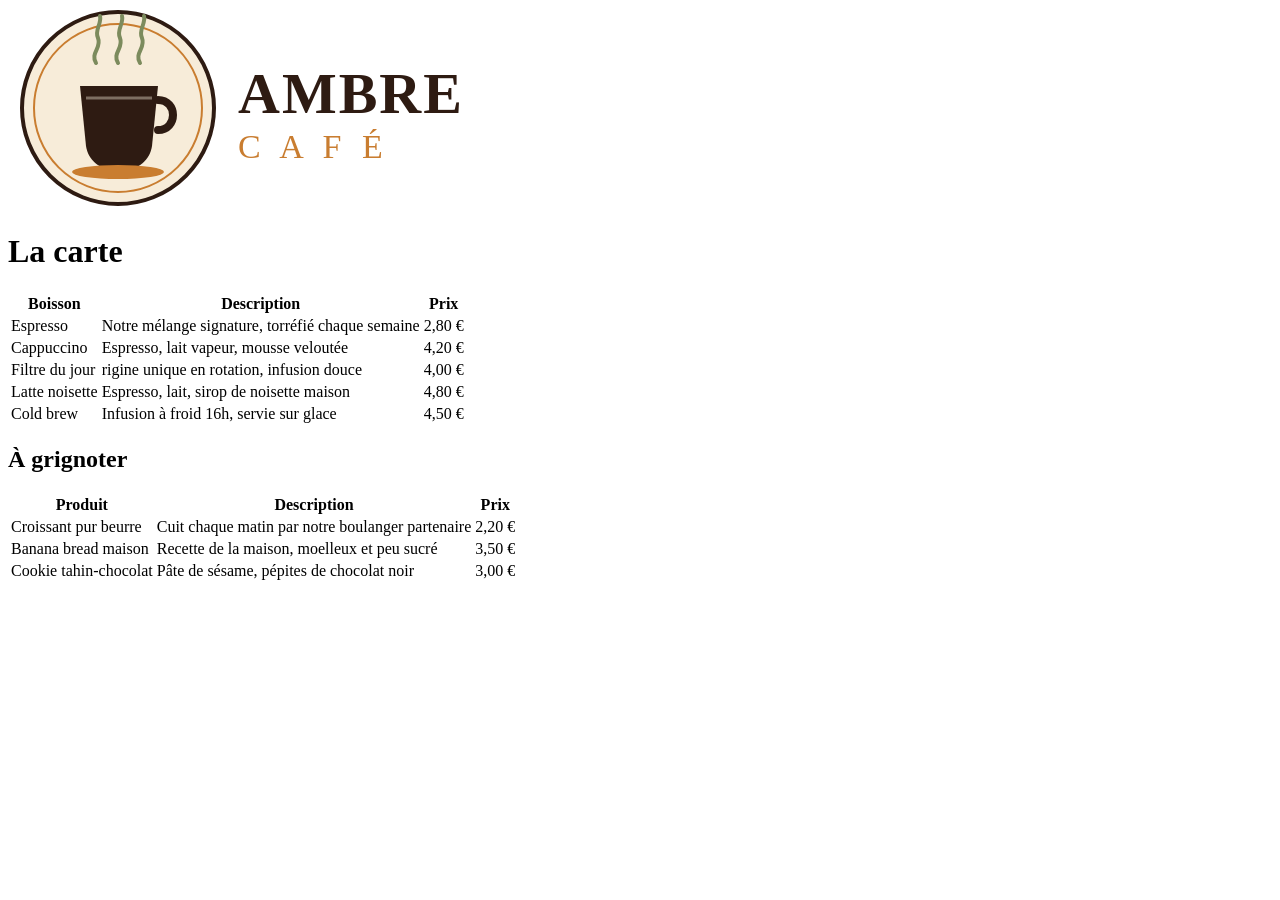
==== la-carte.html @ ccff2c0c "creation site ambre café - creation des page INDEX.HTML - creation de la base - ajout titre - catego" ====
<!DOCTYPE html>
<html lang="fr">
<head>
    <meta charset="UTF-8">
    <meta name="viewport" content="width=device-width, initial-scale=1.0">
    <link rel="stylesheet" href="style.css">
    <title>La-carte</title>
</head>
<body>
    <header>
        <a href="index.html"><img src="img/logo-wordmark.svg" alt="Logo ambre café" title="retour à l'accueil"></a>
        <h1>La carte</h1>
    </header>

    <div class="cafe">
         <table>
       <thead>
        <th>Boisson</th>
        <th>Description</th>
        <th>Prix</th>
       </thead>
       <tbody>
        <td>Espresso</td>
        <td>Notre mélange signature, torréfié chaque semaine</td>
        <td>2,80 €</td>
        <tr>
            <td>Cappuccino</td>
            <td>Espresso, lait vapeur, mousse veloutée</td>
            <td>4,20 €</td>
        </tr>
       <tr>
            <td>Filtre du jour</td>
            <td>rigine unique en rotation, infusion douce</td>
            <td>4,00 €</td>
        </tr>
        <tr>
            <td>Latte noisette</td>
            <td>Espresso, lait, sirop de noisette maison</td>
            <td>4,80 €</td>
        </tr>
        <tr>
            <td>Cold brew</td>
            <td>Infusion à froid 16h, servie sur glace</td>
            <td>4,50 €</td>
        </tr>
       </tbody>
    </table>
    </div>
    <div class="grignoter">
            <h2>À grignoter</h2>
    
    <table>
       <thead>
        <th>Produit</th>
        <th>Description</th>
        <th>Prix</th>
       </thead>
       <tbody>
            <td>Croissant pur beurre</td>
            <td>Cuit chaque matin par notre boulanger partenaire</td>
            <td>2,20 €</td>
        <tr>
            <td>Banana bread maison</td>
            <td>Recette de la maison, moelleux et peu sucré</td>
            <td>3,50 €</td>
        </tr>
       <tr>
            <td>Cookie tahin-chocolat</td>
            <td>Pâte de sésame, pépites de chocolat noir</td>
            <td>3,00 €</td>
        </tr>
       </tbody>
    </table>
    </div>

</body>
</html>
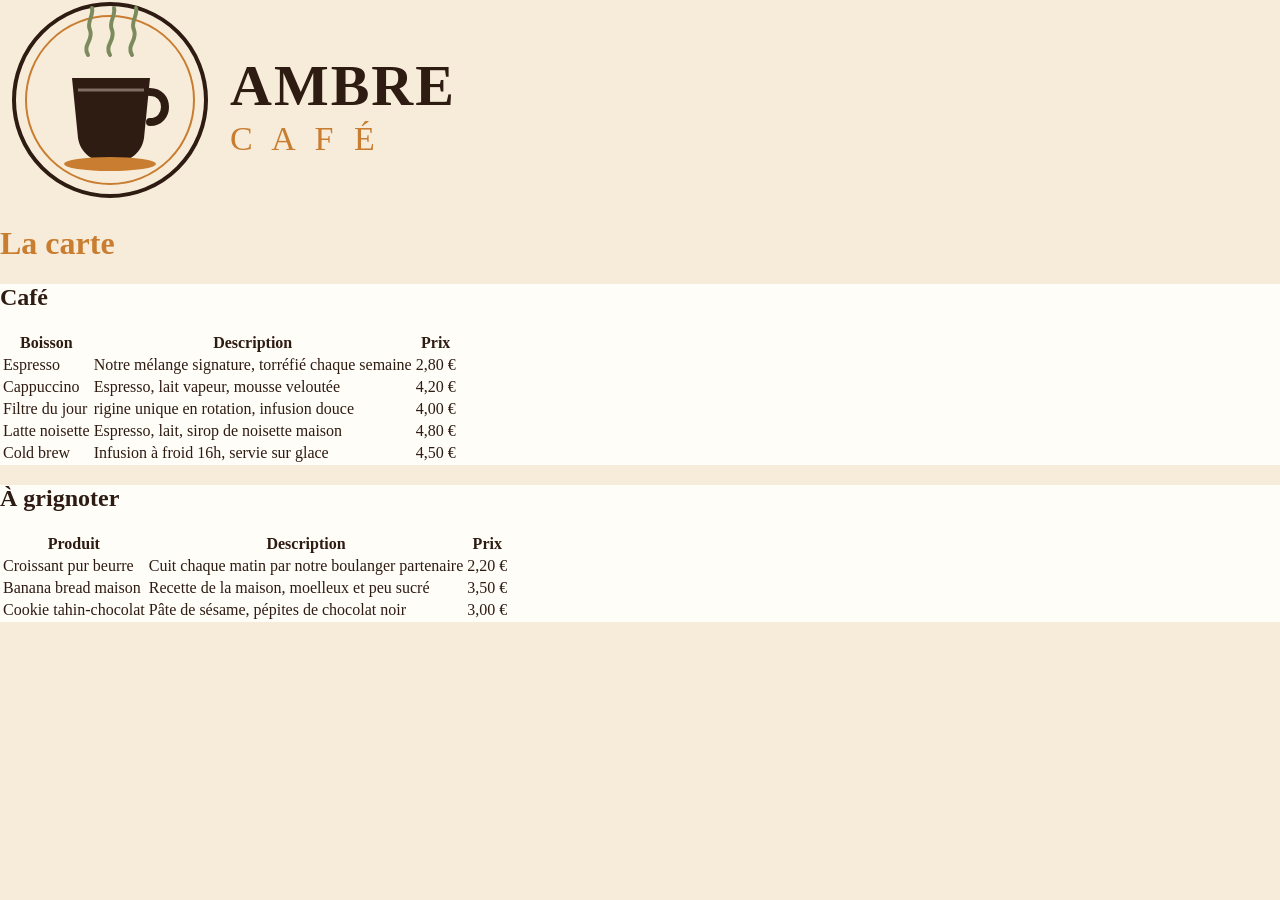
==== commit bf588c7d: "Ajout de styles CSS et mise à jour de la structure HTML pour améliorer la présentation de la carte e" ====
--- a/la-carte.html
+++ b/la-carte.html
@@ -13,6 +13,7 @@
     </header>
 
     <div class="cafe">
+        <h2>Café</h2>
          <table>
        <thead>
         <th>Boisson</th>
--- a/style.css
+++ b/style.css
@@ -0,0 +1,36 @@
+:root{
+    --principal-color: #f7ecd9;
+    --primary-color: #2e1b12;
+    /*couleur entete pied de page texte*/
+    --header-color: #c97d30;
+    /*couleur lien logo*/
+    --logo-color: #7c8b5d;
+    /*icon au survol*/
+    --survol-icon-color: #7C8B5D;
+    --couleur-carte: #FFFDF8;
+}
+body{margin: 0;}
+body{
+    background-color: var(--principal-color);
+    color: var(--primary-color);
+}
+h1, header, footer{
+    color: var(--header-color);
+    background-color: var(--principal-color);
+}
+a, img{
+    color: var(--header-color);
+     text-decoration:none;
+}
+.button{
+   border:1px solid var(--header-color);
+   border-radius:5px;
+   display:inline-block;
+   padding:5px 10px;
+   margin: 5px
+   
+}
+
+.cafe, .grignoter{
+    background-color: var(--couleur-carte);
+}
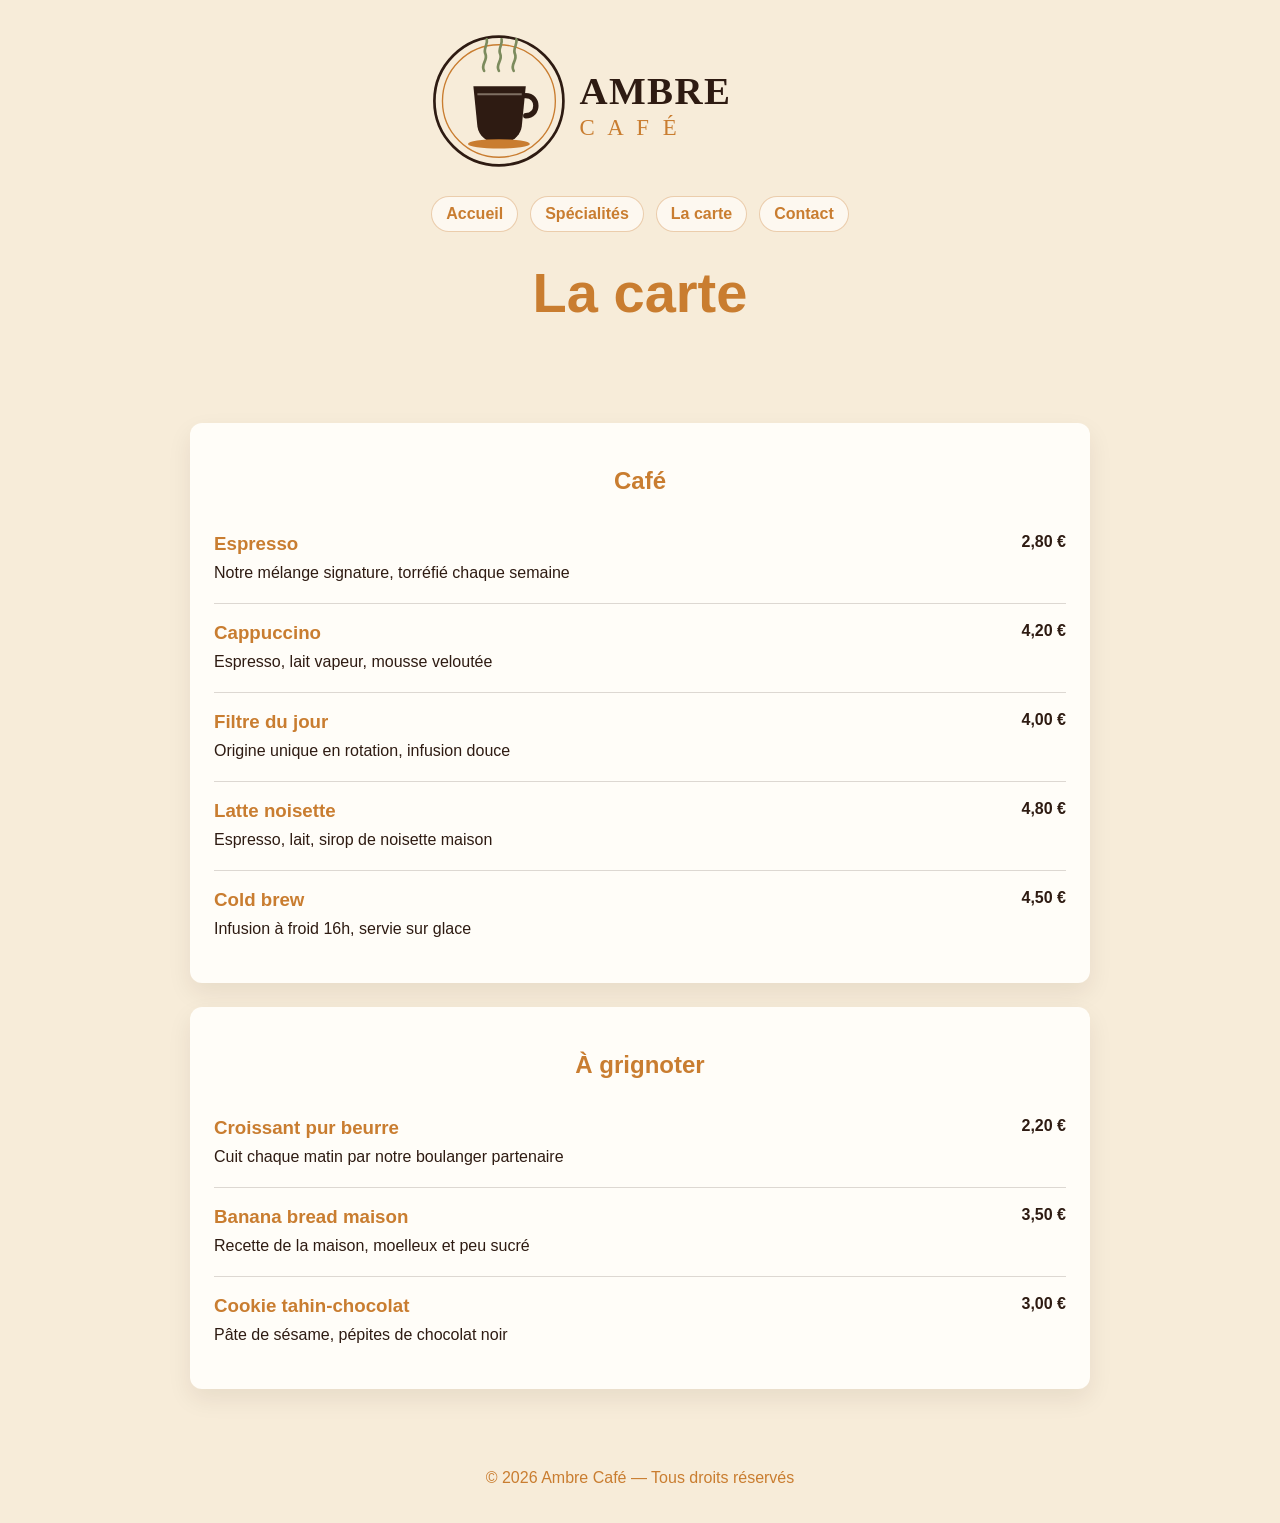
==== commit dd43252b: "Mise à jour de la structure HTML et des styles CSS dans index.html, la-carte.html et style.css pour " ====
--- a/la-carte.html
+++ b/la-carte.html
@@ -3,76 +3,92 @@
 <head>
     <meta charset="UTF-8">
     <meta name="viewport" content="width=device-width, initial-scale=1.0">
+    <link rel="shortcut icon" href="img/logo-icon.svg" type="image/x-icon">
     <link rel="stylesheet" href="style.css">
-    <title>La-carte</title>
+    <title>La carte - Ambre Café</title>
 </head>
 <body>
     <header>
-        <a href="index.html"><img src="img/logo-wordmark.svg" alt="Logo ambre café" title="retour à l'accueil"></a>
+        <a href="index.html"><img src="img/logo-wordmark.svg" alt="Logo Ambre Café" title="Retour à l'accueil"></a>
+        <nav>
+            <ul>
+                <li><a href="index.html">Accueil</a></li>
+                <li><a href="index.html#specialites">Spécialités</a></li>
+                <li><a href="la-carte.html">La carte</a></li>
+                <li><a href="index.html#contact">Contact</a></li>
+            </ul>
+        </nav>
         <h1>La carte</h1>
     </header>
 
-    <div class="cafe">
+    <main class="page-carte">
+    <section class="cafe">
         <h2>Café</h2>
-         <table>
-       <thead>
-        <th>Boisson</th>
-        <th>Description</th>
-        <th>Prix</th>
-       </thead>
-       <tbody>
-        <td>Espresso</td>
-        <td>Notre mélange signature, torréfié chaque semaine</td>
-        <td>2,80 €</td>
-        <tr>
-            <td>Cappuccino</td>
-            <td>Espresso, lait vapeur, mousse veloutée</td>
-            <td>4,20 €</td>
-        </tr>
-       <tr>
-            <td>Filtre du jour</td>
-            <td>rigine unique en rotation, infusion douce</td>
-            <td>4,00 €</td>
-        </tr>
-        <tr>
-            <td>Latte noisette</td>
-            <td>Espresso, lait, sirop de noisette maison</td>
-            <td>4,80 €</td>
-        </tr>
-        <tr>
-            <td>Cold brew</td>
-            <td>Infusion à froid 16h, servie sur glace</td>
-            <td>4,50 €</td>
-        </tr>
-       </tbody>
-    </table>
-    </div>
-    <div class="grignoter">
-            <h2>À grignoter</h2>
-    
-    <table>
-       <thead>
-        <th>Produit</th>
-        <th>Description</th>
-        <th>Prix</th>
-       </thead>
-       <tbody>
-            <td>Croissant pur beurre</td>
-            <td>Cuit chaque matin par notre boulanger partenaire</td>
-            <td>2,20 €</td>
-        <tr>
-            <td>Banana bread maison</td>
-            <td>Recette de la maison, moelleux et peu sucré</td>
-            <td>3,50 €</td>
-        </tr>
-       <tr>
-            <td>Cookie tahin-chocolat</td>
-            <td>Pâte de sésame, pépites de chocolat noir</td>
-            <td>3,00 €</td>
-        </tr>
-       </tbody>
-    </table>
-    </div>
+        <article class="menu-item">
+            <div>
+                <h3>Espresso</h3>
+                <p>Notre mélange signature, torréfié chaque semaine</p>
+            </div>
+            <strong>2,80 €</strong>
+        </article>
+        <article class="menu-item">
+            <div>
+                <h3>Cappuccino</h3>
+                <p>Espresso, lait vapeur, mousse veloutée</p>
+            </div>
+            <strong>4,20 €</strong>
+        </article>
+        <article class="menu-item">
+            <div>
+                <h3>Filtre du jour</h3>
+                <p>Origine unique en rotation, infusion douce</p>
+            </div>
+            <strong>4,00 €</strong>
+        </article>
+        <article class="menu-item">
+            <div>
+                <h3>Latte noisette</h3>
+                <p>Espresso, lait, sirop de noisette maison</p>
+            </div>
+            <strong>4,80 €</strong>
+        </article>
+        <article class="menu-item">
+            <div>
+                <h3>Cold brew</h3>
+                <p>Infusion à froid 16h, servie sur glace</p>
+            </div>
+            <strong>4,50 €</strong>
+        </article>
+    </section>
 
+    <section class="grignoter">
+        <h2>À grignoter</h2>
+        <article class="menu-item">
+            <div>
+                <h3>Croissant pur beurre</h3>
+                <p>Cuit chaque matin par notre boulanger partenaire</p>
+            </div>
+            <strong>2,20 €</strong>
+        </article>
+        <article class="menu-item">
+            <div>
+                <h3>Banana bread maison</h3>
+                <p>Recette de la maison, moelleux et peu sucré</p>
+            </div>
+            <strong>3,50 €</strong>
+        </article>
+        <article class="menu-item">
+            <div>
+                <h3>Cookie tahin-chocolat</h3>
+                <p>Pâte de sésame, pépites de chocolat noir</p>
+            </div>
+            <strong>3,00 €</strong>
+        </article>
+    </section>
+    </main>
+
+    <footer>
+        <p>© 2026 Ambre Café — Tous droits réservés</p>
+    </footer>
 </body>
-</html>+</html>
--- a/style.css
+++ b/style.css
@@ -1,36 +1,323 @@
 :root{
-    --principal-color: #f7ecd9;
-    --primary-color: #2e1b12;
-    /*couleur entete pied de page texte*/
-    --header-color: #c97d30;
-    /*couleur lien logo*/
-    --logo-color: #7c8b5d;
-    /*icon au survol*/
+    --principal-color: #F7ECD9;
+    --primary-color: #2E1B12;
+    --header-color: #C97D30;
+    --logo-color: #7C8B5D;
     --survol-icon-color: #7C8B5D;
     --couleur-carte: #FFFDF8;
 }
-body{margin: 0;}
+
 body{
+    margin: 0;
     background-color: var(--principal-color);
     color: var(--primary-color);
-}
-h1, header, footer{
-    color: var(--header-color);
+    font-family: Poppins, Arial, sans-serif;
+}
+
+header,
+footer{
     background-color: var(--principal-color);
-}
-a, img{
-    color: var(--header-color);
-     text-decoration:none;
-}
+    color: var(--header-color);
+    text-align: center;
+}
+
+header{
+    padding: 34px 20px 42px;
+}
+
+header img{
+    max-width: 430px;
+    width: 88%;
+}
+
+nav ul{
+    display: flex;
+    flex-wrap: wrap;
+    justify-content: center;
+    gap: 12px;
+    margin: 24px 0 0;
+    padding: 0;
+    list-style: none;
+}
+
+nav a{
+    display: inline-block;
+    padding: 8px 14px;
+    border: 1px solid rgba(201, 125, 48, 0.35);
+    border-radius: 999px;
+    background-color: rgba(255, 253, 248, 0.72);
+    font-weight: 700;
+}
+
+nav a:hover{
+    background-color: var(--header-color);
+    color: var(--couleur-carte);
+}
+
+h1,
+h2{
+    text-align: center;
+}
+
+h1{
+    margin: 28px 0 12px;
+    font-size: clamp(2rem, 5vw, 3.5rem);
+}
+
+h2{
+    color: var(--header-color);
+}
+
+a{
+    color: var(--header-color);
+    text-decoration: none;
+}
+
+main{
+    max-width: 1100px;
+    margin: 0 auto;
+    padding: 20px;
+}
+
+article,
+.nos-valeur,
+.specialites,
+.contact,
+.horaire,
+.cafe,
+.grignoter{
+    margin: 24px 0;
+    padding: 24px;
+    border-radius: 12px;
+    background-color: var(--couleur-carte);
+    box-shadow: 0 10px 24px rgba(46, 27, 18, 0.08);
+}
+
+article{
+    text-align: center;
+}
+
+.hero{
+    max-width: 780px;
+    margin: 16px auto 0;
+}
+
+.hero p{
+    max-width: 700px;
+    margin: 10px auto;
+    line-height: 1.7;
+}
+
+.slogan{
+    color: var(--header-color);
+    font-size: clamp(1.15rem, 3vw, 1.7rem);
+    font-weight: 500;
+}
+
+.accroche{
+    color: var(--primary-color);
+    font-size: 1.15rem;
+    font-weight: 700;
+}
+
 .button{
-   border:1px solid var(--header-color);
-   border-radius:5px;
-   display:inline-block;
-   padding:5px 10px;
-   margin: 5px
-   
-}
-
-.cafe, .grignoter{
+    display: inline-block;
+    margin-top: 18px;
+    padding: 10px 18px;
+    border: 1px solid var(--header-color);
+    border-radius: 6px;
+    background-color: var(--header-color);
+}
+
+.button a{
+    color: var(--couleur-carte);
+    font-weight: 700;
+}
+
+.button:hover{
+    background-color: var(--logo-color);
+    border-color: var(--logo-color);
+}
+
+.a-propos{
+    display: grid;
+    grid-template-columns: repeat(2, 1fr);
+    gap: 24px;
+}
+
+.specialites{
+    text-align: center;
+}
+
+.cartes-specialites{
+    display: grid;
+    grid-template-columns: repeat(3, 1fr);
+    gap: 22px;
+    margin-top: 22px;
+}
+
+.cartes-specialites article{
+    margin: 0;
+    padding: 0 0 20px;
+    overflow: hidden;
+}
+
+.cartes-specialites img{
+    display: block;
+    width: 100%;
+    aspect-ratio: 4 / 3;
+    object-fit: cover;
+}
+
+.cartes-specialites h3{
+    margin: 18px 18px 8px;
+    color: var(--header-color);
+}
+
+.cartes-specialites p{
+    margin: 0 18px;
+    line-height: 1.6;
+}
+
+.nos-valeur ul{
+    max-width: 850px;
+    margin: 0 auto;
+    line-height: 1.7;
+}
+
+.nos-valeur li{
+    margin-bottom: 12px;
+}
+
+.contact,
+.horaire{
+    text-align: center;
+}
+
+.contact a{
+    font-weight: 700;
+}
+
+.reseaux-sociaux{
+    display: flex;
+    justify-content: center;
+    margin: 30px 0;
+}
+
+.reseaux-sociaux img{
+    transition: transform 0.2s ease;
+}
+
+.reseaux-sociaux img:hover{
+    transform: scale(1.08);
+}
+
+table{
+    width: min(900px, 100%);
+    border-collapse: collapse;
     background-color: var(--couleur-carte);
 }
+
+th,
+td{
+    padding: 12px;
+    border: 1px solid var(--primary-color);
+    text-align: center;
+}
+
+th{
+    background-color: var(--header-color);
+    color: var(--couleur-carte);
+}
+
+.cafe,
+.grignoter{
+    display: flex;
+    flex-direction: column;
+    align-items: center;
+}
+
+.page-carte{
+    max-width: 900px;
+}
+
+.page-carte .cafe,
+.page-carte .grignoter{
+    align-items: stretch;
+}
+
+.menu-item{
+    display: flex;
+    justify-content: space-between;
+    gap: 22px;
+    margin: 0;
+    padding: 18px 0;
+    border-radius: 0;
+    border-bottom: 1px solid rgba(46, 27, 18, 0.16);
+    background: transparent;
+    box-shadow: none;
+    text-align: left;
+}
+
+.menu-item:last-child{
+    border-bottom: none;
+}
+
+.menu-item h3{
+    margin: 0;
+    color: var(--header-color);
+}
+
+.menu-item p{
+    margin: 6px 0 0;
+    line-height: 1.5;
+}
+
+.menu-item strong{
+    color: var(--primary-color);
+    white-space: nowrap;
+}
+
+footer{
+    padding: 20px;
+}
+
+@media (max-width: 760px){
+    header{
+        padding: 24px 16px 34px;
+    }
+
+    main{
+        padding: 14px;
+    }
+
+    .a-propos{
+        grid-template-columns: 1fr;
+    }
+
+    .cartes-specialites{
+        grid-template-columns: 1fr;
+    }
+
+    article,
+    .nos-valeur,
+    .contact,
+    .horaire,
+    .cafe,
+    .grignoter{
+        padding: 18px;
+    }
+
+    table{
+        font-size: 0.9rem;
+    }
+
+    th,
+    td{
+        padding: 8px;
+    }
+
+    .menu-item{
+        gap: 14px;
+    }
+}
